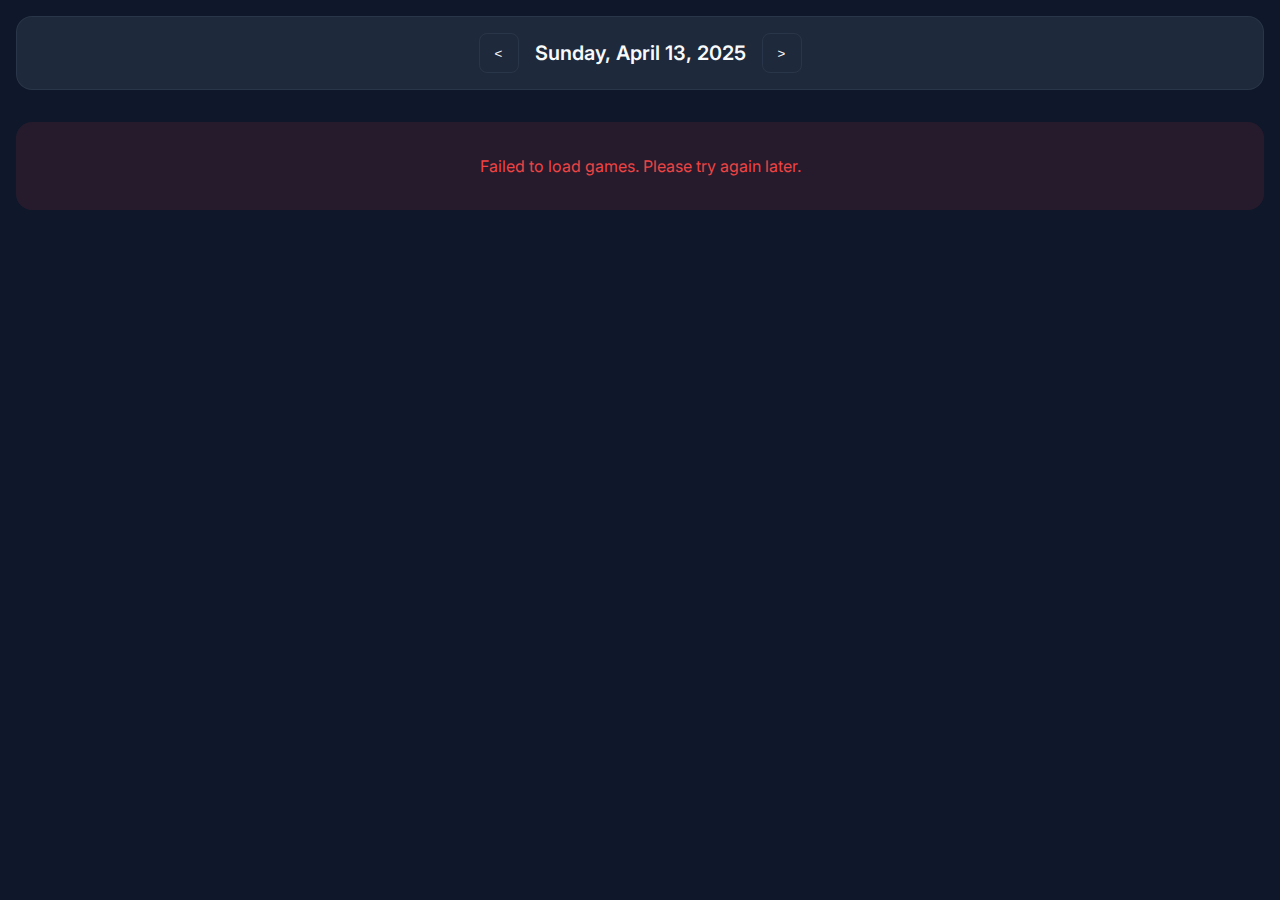
==== index.html @ 60ac324e "Add files via upload" ====
<!DOCTYPE html>
<html lang="en">
<head>
  <meta charset="UTF-8">
  <meta name="viewport" content="width=device-width, initial-scale=1.0">
  <title>NBA Schedule</title>
  <link rel="stylesheet" href="css/styles.css">
  <link rel="preconnect" href="https://fonts.googleapis.com">
  <link rel="preconnect" href="https://fonts.gstatic.com" crossorigin>
  <link href="https://fonts.googleapis.com/css2?family=Inter:wght@400;500;600;700&display=swap" rel="stylesheet">
</head>
<body>
  <div id="app">
    <main>
      <div id="calendar-nav">
        <div class="calendar-header">
          <button class="calendar-nav-btn" id="prevDate">&lt;</button>
          <h2 id="currentDate"></h2>
          <button class="calendar-nav-btn" id="nextDate">&gt;</button>
        </div>
      </div>
      <div id="scoreboard">
        <!-- Game sections will be inserted here -->
      </div>
    </main>
    <div id="loading-overlay" class="loading-overlay">
      <div class="loader"></div>
    </div>
  </div>
  <script src="js/script.js"></script>
</body>
</html>
---- css/styles.css ----
:root {
  --color-bg: #0f172a;
  --color-card-bg: #1e293b;
  --color-section-bg: #1e293b;
  --color-text: #f8fafc;
  --color-text-muted: #94a3b8;
  --color-border: rgba(148, 163, 184, 0.1);
  --color-accent: #3b82f6;
  --color-win: #059669;
  --color-live: #ef4444;
  --spacing-unit: 1rem;
  --color-calendar-selected: #3b82f6;
  --color-calendar-today: rgba(59, 130, 246, 0.2);
  --color-calendar-disabled: rgba(148, 163, 184, 0.1);
  --color-calendar-hover: rgba(59, 130, 246, 0.1);
}

* {
  margin: 0;
  padding: 0;
  box-sizing: border-box;
}

body {
  font-family: 'Inter', sans-serif;
  background-color: var(--color-bg);
  color: var(--color-text);
  line-height: 1.5;
  -webkit-font-smoothing: antialiased;
}

#app {
  min-height: 100vh;
  padding: var(--spacing-unit);
}

/* Calendar Styles */
#calendar-nav {
  background: var(--color-card-bg);
  border-radius: 1rem;
  padding: 1rem;
  margin-bottom: 2rem;
  border: 1px solid var(--color-border);
  display: flex;
  justify-content: center;
}

.calendar-header {
  display: flex;
  align-items: center;
  gap: 1rem;
}

.calendar-header h2 {
  font-size: 1.25rem;
  font-weight: 600;
}

.calendar-nav-btn {
  background: none;
  border: 1px solid var(--color-border);
  color: var(--color-text);
  width: 2.5rem;
  height: 2.5rem;
  border-radius: 0.5rem;
  cursor: pointer;
  display: flex;
  align-items: center;
  justify-content: center;
  transition: all 0.2s ease;
}

.calendar-nav-btn:hover {
  background: var(--color-calendar-hover);
  border-color: var(--color-accent);
}

/* Game Cards */
.game-card {
  background: var(--color-card-bg);
  border-radius: 1rem;
  padding: 1rem;
  border: 1px solid var(--color-border);
  display: flex;
  flex-direction: column;
  gap: 0.75rem;
  transition: transform 0.2s ease, box-shadow 0.2s ease;
}

.game-card:hover {
  transform: translateY(-2px);
  box-shadow: 0 4px 20px rgba(0, 0, 0, 0.2);
}

.team-row {
  display: flex;
  align-items: center;
  justify-content: space-between;
  gap: 0.75rem;
}

.team-info {
  display: flex;
  align-items: center;
  gap: 1rem;
  flex: 1;
}

.team-logo {
  width: 32px;
  height: 32px;
  object-fit: contain;
}

.team-name {
  font-weight: 500;
  font-size: 0.875rem;
}

.team-score {
  font-size: 1.25rem;
  font-weight: 600;
  min-width: 3ch;
  text-align: right;
}

.winner {
  color: var(--color-win);
}

/* Game Status */
.game-status {
  text-align: center;
  font-size: 0.875rem;
  color: var(--color-text-muted);
  padding-top: 0.5rem;
  border-top: 1px solid var(--color-border);
  display: flex;
  align-items: center;
  justify-content: center;
  gap: 0.375rem;
}

/* Live Indicator */
.live-indicator {
  width: 8px;
  height: 8px;
  background-color: var(--color-live);
  border-radius: 50%;
  animation: pulse 2s infinite;
}

@keyframes pulse {
  0% {
    transform: scale(0.95);
    opacity: 0.9;
  }
  50% {
    transform: scale(1.1);
    opacity: 0.7;
  }
  100% {
    transform: scale(0.95);
    opacity: 0.9;
  }
}

/* Loading State */
.loading-overlay {
  position: fixed;
  top: 0;
  left: 0;
  right: 0;
  bottom: 0;
  background: var(--color-bg);
  display: none;
  align-items: center;
  justify-content: center;
  z-index: 1000;
}

.loading-overlay.visible {
  display: flex;
}

.loader {
  width: 48px;
  height: 48px;
  border: 4px solid var(--color-border);
  border-top-color: var(--color-accent);
  border-radius: 50%;
  animation: spin 1s linear infinite;
}

@keyframes spin {
  to {
    transform: rotate(360deg);
  }
}

/* Error State */
.error-message {
  text-align: center;
  padding: 2rem;
  background: rgba(239, 68, 68, 0.1);
  border-radius: 1rem;
  color: #ef4444;
  margin: 1rem 0;
}

/* Games Grid */
.games-grid {
  display: grid;
  grid-template-columns: repeat(auto-fill, minmax(300px, 1fr));
  gap: var(--spacing-unit);
  padding: 0 var(--spacing-unit);
}

/* NBA Team Logo Sprite Sheet */
.team-logo {
  width: 32px;
  height: 32px;
  background-image: url('../assets/nba-sprite-sheet.png');
  background-repeat: no-repeat;
}

/* Team logo sprite positions */
.team-logo.atlanta-hawks { background-position: -0px -0px; }
.team-logo.boston-celtics { background-position: -32px -0px; }
.team-logo.brooklyn-nets { background-position: -64px -0px; }
.team-logo.charlotte-hornets { background-position: -96px -0px; }
.team-logo.chicago-bulls { background-position: -128px -0px; }
.team-logo.cleveland-cavaliers { background-position: -160px -0px; }
.team-logo.dallas-mavericks { background-position: -0px -32px; }
.team-logo.denver-nuggets { background-position: -32px -32px; }
.team-logo.detroit-pistons { background-position: -64px -32px; }
.team-logo.golden-state-warriors { background-position: -96px -32px; }
.team-logo.houston-rockets { background-position: -128px -32px; }
.team-logo.indiana-pacers { background-position: -160px -32px; }
.team-logo.la-clippers { background-position: -0px -64px; }
.team-logo.los-angeles-lakers { background-position: -32px -64px; }
.team-logo.memphis-grizzlies { background-position: -64px -64px; }
.team-logo.miami-heat { background-position: -96px -64px; }
.team-logo.milwaukee-bucks { background-position: -128px -64px; }
.team-logo.minnesota-timberwolves { background-position: -160px -64px; }
.team-logo.new-orleans-pelicans { background-position: -0px -96px; }
.team-logo.new-york-knicks { background-position: -32px -96px; }
.team-logo.oklahoma-city-thunder { background-position: -64px -96px; }
.team-logo.orlando-magic { background-position: -96px -96px; }
.team-logo.philadelphia-76ers { background-position: -128px -96px; }
.team-logo.phoenix-suns { background-position: -160px -96px; }
.team-logo.portland-trail-blazers { background-position: -0px -128px; }
.team-logo.sacramento-kings { background-position: -32px -128px; }
.team-logo.san-antonio-spurs { background-position: -64px -128px; }
.team-logo.toronto-raptors { background-position: -96px -128px; }
.team-logo.utah-jazz { background-position: -128px -128px; }
.team-logo.washington-wizards { background-position: -160px -128px; }

/* Responsive Design */
@media (max-width: 768px) {
  .games-grid {
    grid-template-columns: 1fr;
  }

  .game-card {
    padding: 0.75rem;
  }

  .team-logo {
    width: 24px;
    height: 24px;
  }

  .team-name {
    font-size: 0.875rem;
  }
}
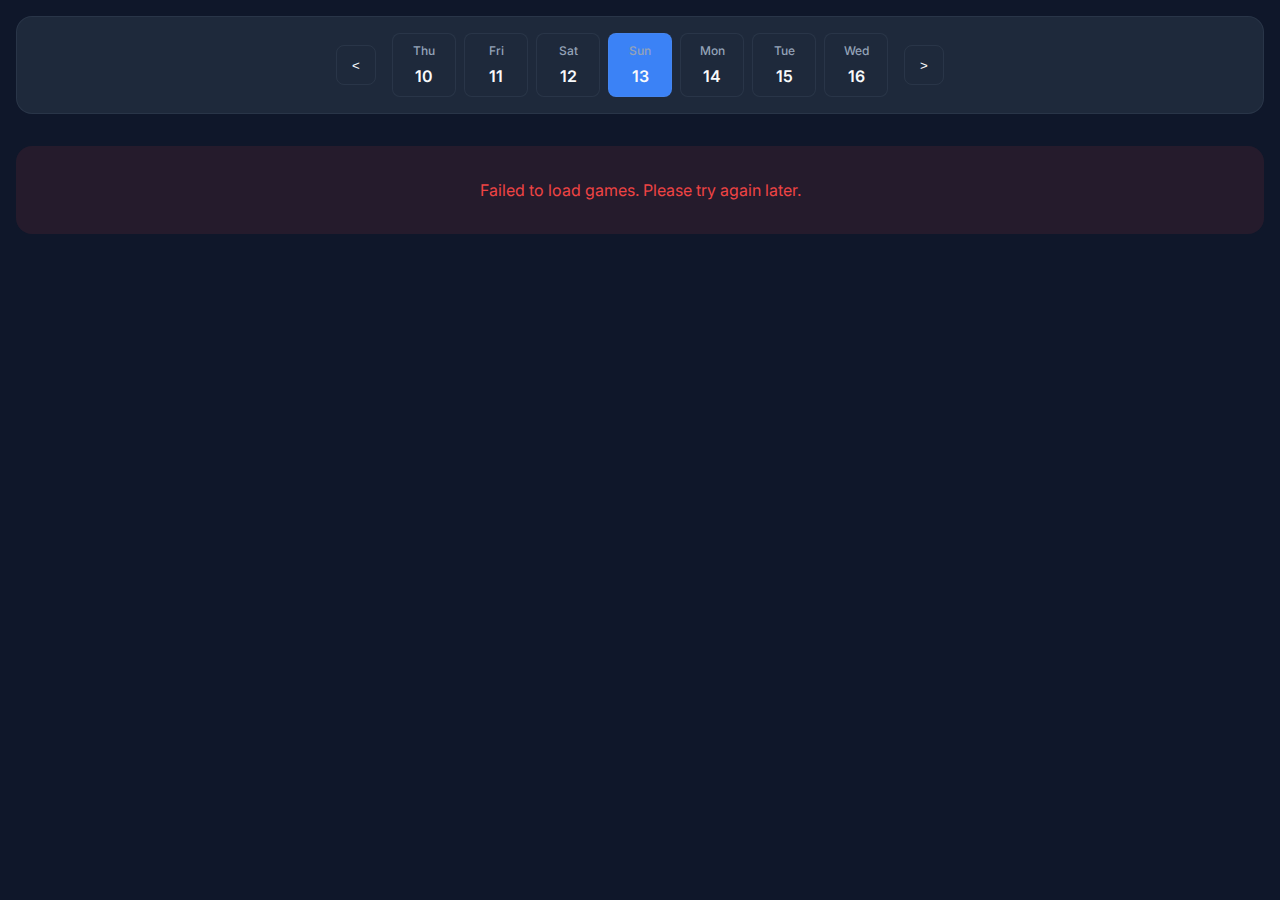
==== commit daa4e598: "changes" ====
--- a/index.html
+++ b/index.html
@@ -1,23 +1,23 @@
 <!DOCTYPE html>
 <html lang="en">
 <head>
-  <meta charset="UTF-8">
-  <meta name="viewport" content="width=device-width, initial-scale=1.0">
+  <meta charset="UTF-8" />
+  <meta name="viewport" content="width=device-width, initial-scale=1.0"/>
   <title>NBA Schedule</title>
-  <link rel="stylesheet" href="css/styles.css">
-  <link rel="preconnect" href="https://fonts.googleapis.com">
-  <link rel="preconnect" href="https://fonts.gstatic.com" crossorigin>
-  <link href="https://fonts.googleapis.com/css2?family=Inter:wght@400;500;600;700&display=swap" rel="stylesheet">
+  <link rel="stylesheet" href="css/styles.css"/>
+  <link rel="preconnect" href="https://fonts.googleapis.com"/>
+  <link rel="preconnect" href="https://fonts.gstatic.com" crossorigin/>
+  <link href="https://fonts.googleapis.com/css2?family=Inter:wght@400;500;600;700&display=swap" rel="stylesheet"/>
 </head>
 <body>
   <div id="app">
     <main>
       <div id="calendar-nav">
-        <div class="calendar-header">
-          <button class="calendar-nav-btn" id="prevDate">&lt;</button>
-          <h2 id="currentDate"></h2>
-          <button class="calendar-nav-btn" id="nextDate">&gt;</button>
+        <button class="calendar-nav-btn" id="prevDate">&lt;</button>
+        <div class="week-container" id="weekContainer">
+          <!-- 7-day range will be dynamically inserted here -->
         </div>
+        <button class="calendar-nav-btn" id="nextDate">&gt;</button>
       </div>
       <div id="scoreboard">
         <!-- Game sections will be inserted here -->
@@ -29,4 +29,4 @@
   </div>
   <script src="js/script.js"></script>
 </body>
-</html>+</html>
--- a/css/styles.css
+++ b/css/styles.css
@@ -42,13 +42,59 @@
   margin-bottom: 2rem;
   border: 1px solid var(--color-border);
   display: flex;
-  justify-content: center;
-}
-
-.calendar-header {
-  display: flex;
-  align-items: center;
+  align-items: center;
+  justify-content: center;
   gap: 1rem;
+}
+
+.week-container {
+  display: flex;
+  gap: 0.5rem;
+  justify-content: center;
+  align-items: center;
+  flex-wrap: nowrap;
+}
+
+.calendar-day {
+  background: var(--color-card-bg);
+  border: 1px solid var(--color-border);
+  border-radius: 0.5rem;
+  padding: 0.5rem 0.75rem;
+  text-align: center;
+  cursor: pointer;
+  transition: all 0.2s ease;
+  display: flex;
+  flex-direction: column;
+  align-items: center;
+  width: 4rem;
+}
+
+.calendar-day:hover {
+  background: var(--color-calendar-hover);
+  border-color: var(--color-accent);
+}
+
+.calendar-day.selected {
+  background: var(--color-calendar-selected);
+  color: #fff;
+  font-weight: 700;
+}
+
+.calendar-day.today:not(.selected) {
+  background: var(--color-calendar-today);
+}
+
+.calendar-day .day-name {
+  font-size: 0.75rem;
+  font-weight: 500;
+  color: var(--color-text-muted);
+  margin-bottom: 0.25rem;
+}
+
+.calendar-day .day-number {
+  font-size: 1rem;
+  font-weight: 600;
+  color: var(--color-text);
 }
 
 .calendar-header h2 {
@@ -224,7 +270,6 @@
   background-repeat: no-repeat;
 }
 
-/* Team logo sprite positions */
 .team-logo.atlanta-hawks { background-position: -0px -0px; }
 .team-logo.boston-celtics { background-position: -32px -0px; }
 .team-logo.brooklyn-nets { background-position: -64px -0px; }
@@ -274,4 +319,4 @@
   .team-name {
     font-size: 0.875rem;
   }
-}+}
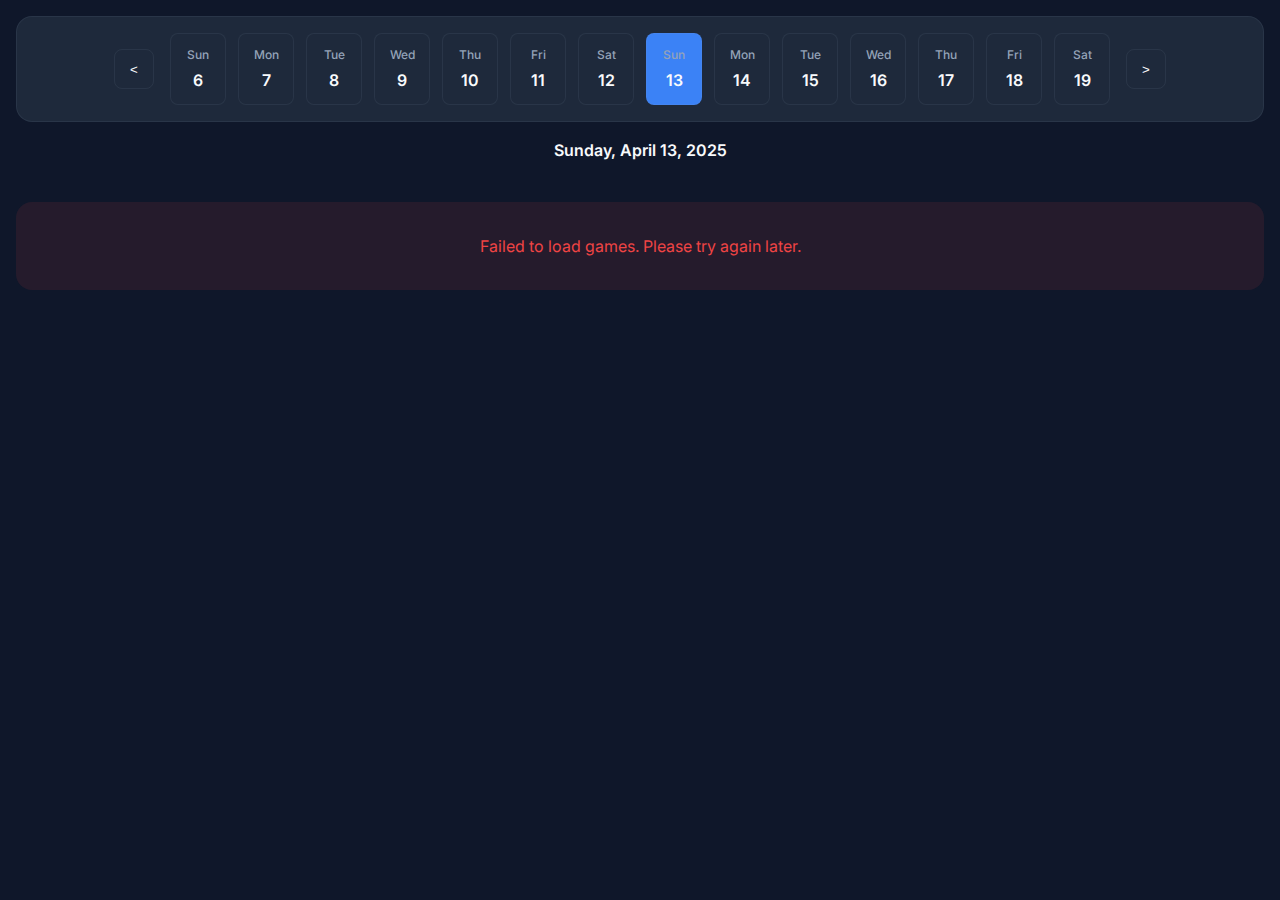
==== commit 98598492: "simple bug fixes" ====
--- a/index.html
+++ b/index.html
@@ -13,12 +13,17 @@
   <div id="app">
     <main>
       <div id="calendar-nav">
-        <button class="calendar-nav-btn" id="prevDate">&lt;</button>
-        <div class="week-container" id="weekContainer">
-          <!-- 7-day range will be dynamically inserted here -->
+        <button class="calendar-nav-btn" id="prevDate" type="button">&lt;</button>
+        <div class="dates-container" id="weekContainer">
+          <!-- Dates will be dynamically inserted here -->
         </div>
-        <button class="calendar-nav-btn" id="nextDate">&gt;</button>
+        <button class="calendar-nav-btn" id="nextDate" type="button">&gt;</button>
       </div>
+
+      <div id="date-display" class="date-display">
+        <!-- Full date will be displayed here, e.g. "Sunday, December 8, 2024 (Today)" -->
+      </div>
+
       <div id="scoreboard">
         <!-- Game sections will be inserted here -->
       </div>
--- a/css/styles.css
+++ b/css/styles.css
@@ -31,7 +31,17 @@
 
 #app {
   min-height: 100vh;
+  display: flex;
+  flex-direction: column;
+}
+
+main {
+  flex: 1;
+  display: flex;
+  flex-direction: column;
+  gap: var(--spacing-unit);
   padding: var(--spacing-unit);
+  overflow: auto;
 }
 
 /* Calendar Styles */
@@ -39,34 +49,47 @@
   background: var(--color-card-bg);
   border-radius: 1rem;
   padding: 1rem;
-  margin-bottom: 2rem;
   border: 1px solid var(--color-border);
   display: flex;
   align-items: center;
   justify-content: center;
   gap: 1rem;
-}
-
-.week-container {
-  display: flex;
-  gap: 0.5rem;
+  box-sizing: border-box;
+}
+
+.dates-container {
+  display: flex;
+  gap: 0.75rem;
   justify-content: center;
   align-items: center;
   flex-wrap: nowrap;
+  overflow-x: auto; /* If too many dates, allow horizontal scroll */
+  scrollbar-width: thin;
+}
+
+.dates-container::-webkit-scrollbar {
+  height: 6px;
+}
+.dates-container::-webkit-scrollbar-track {
+  background: var(--color-bg);
+}
+.dates-container::-webkit-scrollbar-thumb {
+  background: var(--color-border);
+  border-radius: 3px;
 }
 
 .calendar-day {
   background: var(--color-card-bg);
   border: 1px solid var(--color-border);
   border-radius: 0.5rem;
-  padding: 0.5rem 0.75rem;
+  padding: 0.75rem 0.75rem;
   text-align: center;
   cursor: pointer;
   transition: all 0.2s ease;
   display: flex;
   flex-direction: column;
   align-items: center;
-  width: 4rem;
+  min-width: 3.5rem;
 }
 
 .calendar-day:hover {
@@ -95,11 +118,6 @@
   font-size: 1rem;
   font-weight: 600;
   color: var(--color-text);
-}
-
-.calendar-header h2 {
-  font-size: 1.25rem;
-  font-weight: 600;
 }
 
 .calendar-nav-btn {
@@ -110,6 +128,7 @@
   height: 2.5rem;
   border-radius: 0.5rem;
   cursor: pointer;
+  flex-shrink: 0;
   display: flex;
   align-items: center;
   justify-content: center;
@@ -121,15 +140,40 @@
   border-color: var(--color-accent);
 }
 
-/* Game Cards */
+/* Date Display for Selected Date */
+.date-display {
+  font-size: 1rem;
+  font-weight: 600;
+  color: var(--color-text);
+  text-align: center;
+  margin-bottom: 0.5rem;
+}
+
+/* Scoreboard and Game Cards */
+#scoreboard {
+  flex: 1;
+  display: flex;
+  flex-direction: column;
+  gap: var(--spacing-unit);
+  overflow: auto;
+}
+
+/* Games Grid */
+.games-grid {
+  display: grid;
+  gap: var(--spacing-unit);
+  padding: 0 var(--spacing-unit);
+  grid-template-columns: repeat(auto-fill, minmax(280px, 1fr));
+}
+
 .game-card {
   background: var(--color-card-bg);
   border-radius: 1rem;
-  padding: 1rem;
+  padding: 1.5rem;
   border: 1px solid var(--color-border);
   display: flex;
   flex-direction: column;
-  gap: 0.75rem;
+  gap: 1rem;
   transition: transform 0.2s ease, box-shadow 0.2s ease;
 }
 
@@ -142,7 +186,7 @@
   display: flex;
   align-items: center;
   justify-content: space-between;
-  gap: 0.75rem;
+  gap: 1rem;
 }
 
 .team-info {
@@ -153,19 +197,19 @@
 }
 
 .team-logo {
-  width: 32px;
-  height: 32px;
+  width: 36px;
+  height: 36px;
   object-fit: contain;
 }
 
 .team-name {
   font-weight: 500;
-  font-size: 0.875rem;
+  font-size: 1rem;
 }
 
 .team-score {
-  font-size: 1.25rem;
-  font-weight: 600;
+  font-size: 1.5rem;
+  font-weight: 700;
   min-width: 3ch;
   text-align: right;
 }
@@ -177,7 +221,7 @@
 /* Game Status */
 .game-status {
   text-align: center;
-  font-size: 0.875rem;
+  font-size: 0.9rem;
   color: var(--color-text-muted);
   padding-top: 0.5rem;
   border-top: 1px solid var(--color-border);
@@ -254,18 +298,10 @@
   margin: 1rem 0;
 }
 
-/* Games Grid */
-.games-grid {
-  display: grid;
-  grid-template-columns: repeat(auto-fill, minmax(300px, 1fr));
-  gap: var(--spacing-unit);
-  padding: 0 var(--spacing-unit);
-}
-
 /* NBA Team Logo Sprite Sheet */
 .team-logo {
-  width: 32px;
-  height: 32px;
+  width: 36px;
+  height: 36px;
   background-image: url('../assets/nba-sprite-sheet.png');
   background-repeat: no-repeat;
 }
@@ -301,22 +337,26 @@
 .team-logo.utah-jazz { background-position: -128px -128px; }
 .team-logo.washington-wizards { background-position: -160px -128px; }
 
-/* Responsive Design */
+/* Responsive Adjustments */
 @media (max-width: 768px) {
   .games-grid {
     grid-template-columns: 1fr;
   }
 
   .game-card {
-    padding: 0.75rem;
+    padding: 1rem;
   }
 
   .team-logo {
-    width: 24px;
-    height: 24px;
+    width: 28px;
+    height: 28px;
   }
 
   .team-name {
-    font-size: 0.875rem;
-  }
-}
+    font-size: 0.9rem;
+  }
+
+  .team-score {
+    font-size: 1.25rem;
+  }
+}
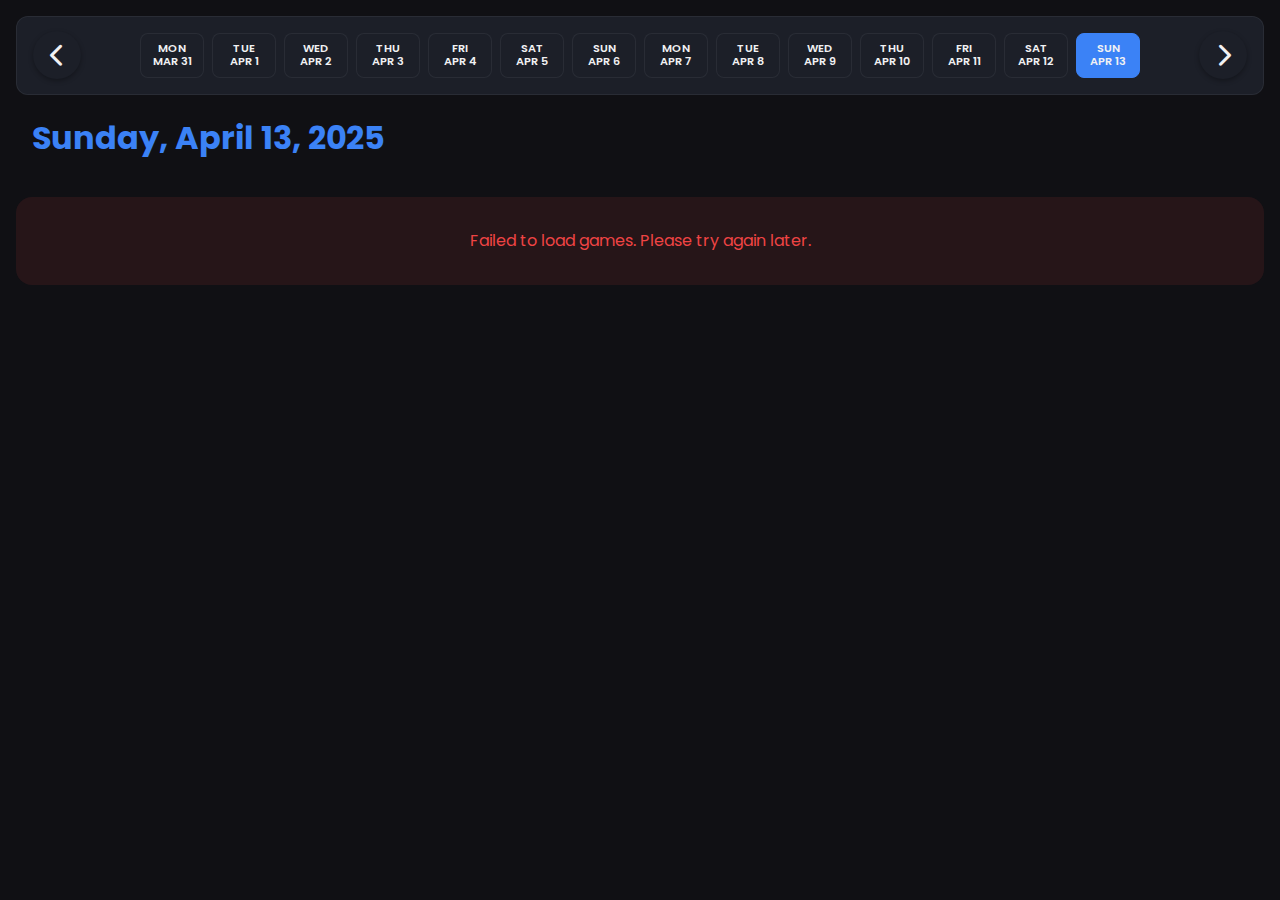
==== commit 077c0c8b: "bug fixes" ====
--- a/index.html
+++ b/index.html
@@ -4,25 +4,32 @@
   <meta charset="UTF-8" />
   <meta name="viewport" content="width=device-width, initial-scale=1.0"/>
   <title>NBA Schedule</title>
+  <link rel="preconnect" href="https://fonts.googleapis.com" />
+  <link rel="preconnect" href="https://fonts.gstatic.com" crossorigin />
+  <!-- Use Poppins font for a sleek look -->
+  <link href="https://fonts.googleapis.com/css2?family=Poppins:wght@400;500;600;700&display=swap" rel="stylesheet" />
+  
+  <!-- Font Awesome CDN for arrow icons -->
+  <link rel="stylesheet" href="https://cdnjs.cloudflare.com/ajax/libs/font-awesome/6.0.0/css/all.min.css" referrerpolicy="no-referrer" />
+
   <link rel="stylesheet" href="css/styles.css"/>
-  <link rel="preconnect" href="https://fonts.googleapis.com"/>
-  <link rel="preconnect" href="https://fonts.gstatic.com" crossorigin/>
-  <link href="https://fonts.googleapis.com/css2?family=Inter:wght@400;500;600;700&display=swap" rel="stylesheet"/>
 </head>
 <body>
   <div id="app">
     <main>
       <div id="calendar-nav">
-        <button class="calendar-nav-btn" id="prevDate" type="button">&lt;</button>
+        <button class="calendar-nav-btn" id="prevDate" type="button">
+          <i class="fas fa-chevron-left"></i>
+        </button>
         <div class="dates-container" id="weekContainer">
           <!-- Dates will be dynamically inserted here -->
         </div>
-        <button class="calendar-nav-btn" id="nextDate" type="button">&gt;</button>
+        <button class="calendar-nav-btn" id="nextDate" type="button">
+          <i class="fas fa-chevron-right"></i>
+        </button>
       </div>
 
-      <div id="date-display" class="date-display">
-        <!-- Full date will be displayed here, e.g. "Sunday, December 8, 2024 (Today)" -->
-      </div>
+      <div id="date-display" class="date-display"></div>
 
       <div id="scoreboard">
         <!-- Game sections will be inserted here -->
--- a/css/styles.css
+++ b/css/styles.css
@@ -1,18 +1,17 @@
 :root {
-  --color-bg: #0f172a;
-  --color-card-bg: #1e293b;
-  --color-section-bg: #1e293b;
-  --color-text: #f8fafc;
-  --color-text-muted: #94a3b8;
-  --color-border: rgba(148, 163, 184, 0.1);
+  --color-bg: #101014;
+  --color-card-bg: #1c1f28;
+  --color-text: #f1f1f3;
+  --color-text-muted: #a0a4ad;
+  --color-border: rgba(160, 164, 173, 0.1);
   --color-accent: #3b82f6;
-  --color-win: #059669;
+  --color-win: #06d6a0;
   --color-live: #ef4444;
   --spacing-unit: 1rem;
   --color-calendar-selected: #3b82f6;
   --color-calendar-today: rgba(59, 130, 246, 0.2);
-  --color-calendar-disabled: rgba(148, 163, 184, 0.1);
   --color-calendar-hover: rgba(59, 130, 246, 0.1);
+  --font-family: 'Poppins', sans-serif;
 }
 
 * {
@@ -22,7 +21,7 @@
 }
 
 body {
-  font-family: 'Inter', sans-serif;
+  font-family: var(--font-family);
   background-color: var(--color-bg);
   color: var(--color-text);
   line-height: 1.5;
@@ -47,24 +46,51 @@
 /* Calendar Styles */
 #calendar-nav {
   background: var(--color-card-bg);
-  border-radius: 1rem;
-  padding: 1rem;
+  border-radius: 0.75rem;
+  padding: 0.75rem 1rem;
   border: 1px solid var(--color-border);
   display: flex;
   align-items: center;
-  justify-content: center;
+  justify-content: space-between;
   gap: 1rem;
   box-sizing: border-box;
 }
 
+.calendar-nav-btn {
+  background: var(--color-card-bg);
+  border: none;
+  color: var(--color-text);
+  width: 3rem;
+  height: 3rem;
+  border-radius: 50%;
+  cursor: pointer;
+  flex-shrink: 0;
+  font-weight: 600;
+  display: flex;
+  align-items: center;
+  justify-content: center;
+  transition: all 0.3s ease;
+  font-size: 1.5rem;
+  box-shadow: 0 2px 5px rgba(0,0,0,0.3);
+  overflow: hidden;
+}
+
+.calendar-nav-btn:hover {
+  background: linear-gradient(135deg, var(--color-accent), #2563eb);
+  color: #fff;
+  box-shadow: 0 4px 10px rgba(0,0,0,0.4);
+}
+
 .dates-container {
   display: flex;
-  gap: 0.75rem;
+  gap: 0.5rem;
   justify-content: center;
   align-items: center;
   flex-wrap: nowrap;
-  overflow-x: auto; /* If too many dates, allow horizontal scroll */
+  flex: 1;
+  overflow-x: auto;
   scrollbar-width: thin;
+  padding: 0.25rem 0;
 }
 
 .dates-container::-webkit-scrollbar {
@@ -82,14 +108,15 @@
   background: var(--color-card-bg);
   border: 1px solid var(--color-border);
   border-radius: 0.5rem;
-  padding: 0.75rem 0.75rem;
-  text-align: center;
+  padding: 0.5rem;
   cursor: pointer;
   transition: all 0.2s ease;
   display: flex;
   flex-direction: column;
   align-items: center;
-  min-width: 3.5rem;
+  width: 4rem;
+  min-width: 4rem;
+  flex-shrink: 0;
 }
 
 .calendar-day:hover {
@@ -101,52 +128,33 @@
   background: var(--color-calendar-selected);
   color: #fff;
   font-weight: 700;
+  border-color: var(--color-accent);
 }
 
 .calendar-day.today:not(.selected) {
   background: var(--color-calendar-today);
-}
-
-.calendar-day .day-name {
-  font-size: 0.75rem;
-  font-weight: 500;
-  color: var(--color-text-muted);
-  margin-bottom: 0.25rem;
-}
-
-.calendar-day .day-number {
-  font-size: 1rem;
+  border-color: var(--color-accent);
+}
+
+.day-text {
+  font-size: 0.7rem;
   font-weight: 600;
   color: var(--color-text);
-}
-
-.calendar-nav-btn {
-  background: none;
-  border: 1px solid var(--color-border);
-  color: var(--color-text);
-  width: 2.5rem;
-  height: 2.5rem;
-  border-radius: 0.5rem;
-  cursor: pointer;
-  flex-shrink: 0;
-  display: flex;
-  align-items: center;
-  justify-content: center;
-  transition: all 0.2s ease;
-}
-
-.calendar-nav-btn:hover {
-  background: var(--color-calendar-hover);
-  border-color: var(--color-accent);
-}
-
-/* Date Display for Selected Date */
+  text-transform: uppercase;
+  text-align: center;
+  line-height: 1.2;
+}
+
+/* Date Display */
 .date-display {
-  font-size: 1rem;
-  font-weight: 600;
-  color: var(--color-text);
-  text-align: center;
+  font-size: 2rem;
+  font-weight: 700;
+  color: var(--color-accent);
+  text-align: left;
+  margin-left: var(--spacing-unit);
   margin-bottom: 0.5rem;
+  margin-top: 0.5rem;
+  line-height: 1.2;
 }
 
 /* Scoreboard and Game Cards */
@@ -158,12 +166,11 @@
   overflow: auto;
 }
 
-/* Games Grid */
 .games-grid {
   display: grid;
   gap: var(--spacing-unit);
   padding: 0 var(--spacing-unit);
-  grid-template-columns: repeat(auto-fill, minmax(280px, 1fr));
+  grid-template-columns: repeat(auto-fill, minmax(300px, 1fr));
 }
 
 .game-card {
@@ -203,7 +210,7 @@
 }
 
 .team-name {
-  font-weight: 500;
+  font-weight: 600;
   font-size: 1rem;
 }
 
@@ -218,7 +225,6 @@
   color: var(--color-win);
 }
 
-/* Game Status */
 .game-status {
   text-align: center;
   font-size: 0.9rem;
@@ -231,7 +237,6 @@
   gap: 0.375rem;
 }
 
-/* Live Indicator */
 .live-indicator {
   width: 8px;
   height: 8px;
@@ -255,7 +260,6 @@
   }
 }
 
-/* Loading State */
 .loading-overlay {
   position: fixed;
   top: 0;
@@ -288,7 +292,6 @@
   }
 }
 
-/* Error State */
 .error-message {
   text-align: center;
   padding: 2rem;
@@ -298,7 +301,6 @@
   margin: 1rem 0;
 }
 
-/* NBA Team Logo Sprite Sheet */
 .team-logo {
   width: 36px;
   height: 36px;
@@ -306,38 +308,6 @@
   background-repeat: no-repeat;
 }
 
-.team-logo.atlanta-hawks { background-position: -0px -0px; }
-.team-logo.boston-celtics { background-position: -32px -0px; }
-.team-logo.brooklyn-nets { background-position: -64px -0px; }
-.team-logo.charlotte-hornets { background-position: -96px -0px; }
-.team-logo.chicago-bulls { background-position: -128px -0px; }
-.team-logo.cleveland-cavaliers { background-position: -160px -0px; }
-.team-logo.dallas-mavericks { background-position: -0px -32px; }
-.team-logo.denver-nuggets { background-position: -32px -32px; }
-.team-logo.detroit-pistons { background-position: -64px -32px; }
-.team-logo.golden-state-warriors { background-position: -96px -32px; }
-.team-logo.houston-rockets { background-position: -128px -32px; }
-.team-logo.indiana-pacers { background-position: -160px -32px; }
-.team-logo.la-clippers { background-position: -0px -64px; }
-.team-logo.los-angeles-lakers { background-position: -32px -64px; }
-.team-logo.memphis-grizzlies { background-position: -64px -64px; }
-.team-logo.miami-heat { background-position: -96px -64px; }
-.team-logo.milwaukee-bucks { background-position: -128px -64px; }
-.team-logo.minnesota-timberwolves { background-position: -160px -64px; }
-.team-logo.new-orleans-pelicans { background-position: -0px -96px; }
-.team-logo.new-york-knicks { background-position: -32px -96px; }
-.team-logo.oklahoma-city-thunder { background-position: -64px -96px; }
-.team-logo.orlando-magic { background-position: -96px -96px; }
-.team-logo.philadelphia-76ers { background-position: -128px -96px; }
-.team-logo.phoenix-suns { background-position: -160px -96px; }
-.team-logo.portland-trail-blazers { background-position: -0px -128px; }
-.team-logo.sacramento-kings { background-position: -32px -128px; }
-.team-logo.san-antonio-spurs { background-position: -64px -128px; }
-.team-logo.toronto-raptors { background-position: -96px -128px; }
-.team-logo.utah-jazz { background-position: -128px -128px; }
-.team-logo.washington-wizards { background-position: -160px -128px; }
-
-/* Responsive Adjustments */
 @media (max-width: 768px) {
   .games-grid {
     grid-template-columns: 1fr;
@@ -359,4 +329,17 @@
   .team-score {
     font-size: 1.25rem;
   }
-}
+
+  .date-display {
+    font-size: 1.5rem;
+  }
+
+  .calendar-day {
+    width: 3.5rem;
+    min-width: 3.5rem;
+  }
+
+  .day-text {
+    font-size: 0.65rem;
+  }
+}
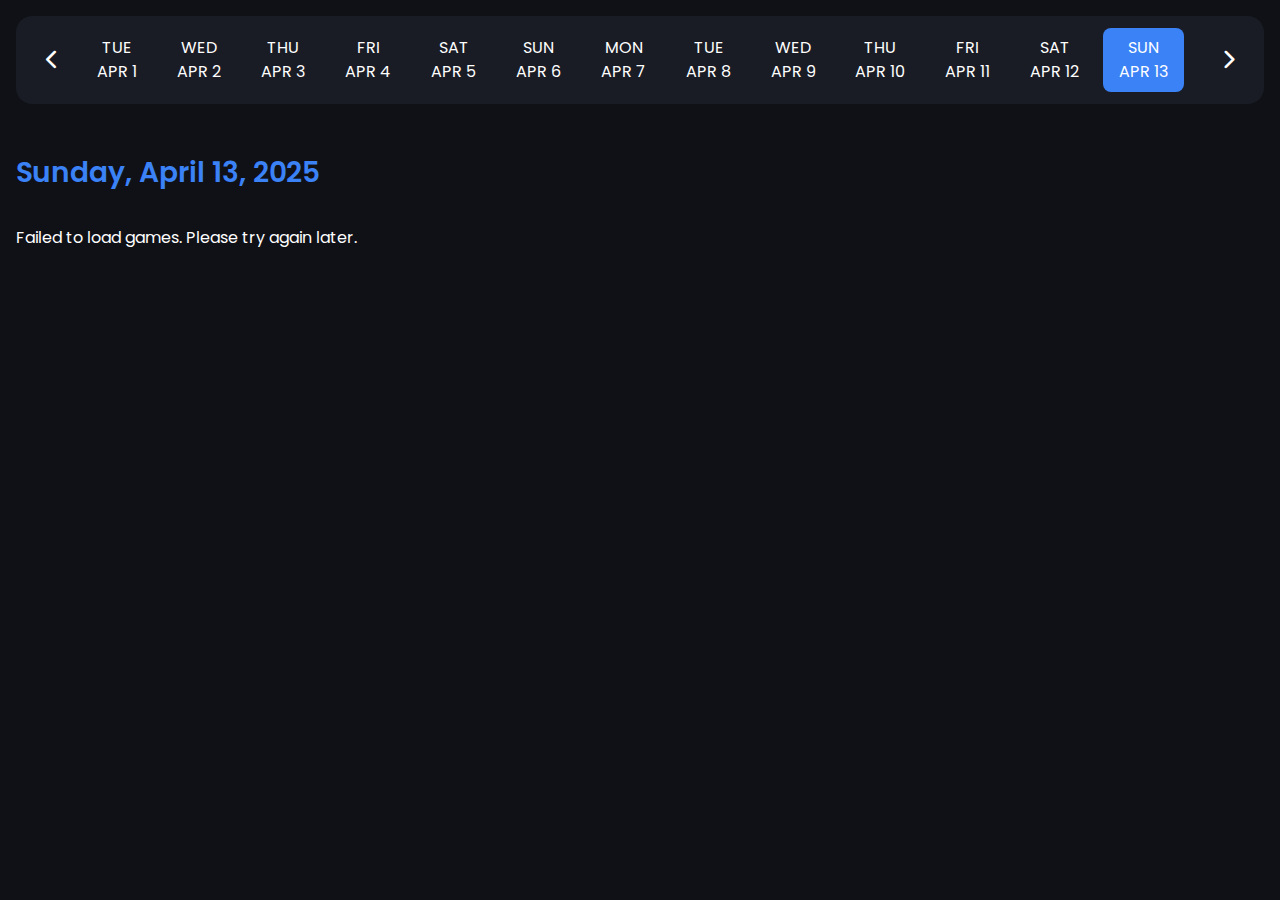
==== commit 28e7dadd: "Update index.html" ====
--- a/index.html
+++ b/index.html
@@ -6,10 +6,8 @@
   <title>NBA Schedule</title>
   <link rel="preconnect" href="https://fonts.googleapis.com" />
   <link rel="preconnect" href="https://fonts.gstatic.com" crossorigin />
-  <!-- Use Poppins font for a sleek look -->
   <link href="https://fonts.googleapis.com/css2?family=Poppins:wght@400;500;600;700&display=swap" rel="stylesheet" />
   
-  <!-- Font Awesome CDN for arrow icons -->
   <link rel="stylesheet" href="https://cdnjs.cloudflare.com/ajax/libs/font-awesome/6.0.0/css/all.min.css" referrerpolicy="no-referrer" />
 
   <link rel="stylesheet" href="css/styles.css"/>
--- a/css/styles.css
+++ b/css/styles.css
@@ -1,16 +1,13 @@
 :root {
-  --color-bg: #101014;
-  --color-card-bg: #1c1f28;
-  --color-text: #f1f1f3;
-  --color-text-muted: #a0a4ad;
-  --color-border: rgba(160, 164, 173, 0.1);
+  --color-bg: #0f1116;
+  --color-card-bg: #1a1c25;
+  --color-row-bg: #1f2330;
+  --color-text: #ffffff;
+  --color-text-muted: #9ca3af;
+  --color-border: rgba(255, 255, 255, 0.1);
   --color-accent: #3b82f6;
-  --color-win: #06d6a0;
+  --color-win: #10b981;
   --color-live: #ef4444;
-  --spacing-unit: 1rem;
-  --color-calendar-selected: #3b82f6;
-  --color-calendar-today: rgba(59, 130, 246, 0.2);
-  --color-calendar-hover: rgba(59, 130, 246, 0.1);
   --font-family: 'Poppins', sans-serif;
 }
 
@@ -32,191 +29,177 @@
   min-height: 100vh;
   display: flex;
   flex-direction: column;
+  padding: 1rem;
 }
 
 main {
   flex: 1;
   display: flex;
   flex-direction: column;
-  gap: var(--spacing-unit);
-  padding: var(--spacing-unit);
-  overflow: auto;
-}
-
-/* Calendar Styles */
+  gap: 1rem;
+  max-width: 1800px;
+  margin: 0 auto;
+  width: 100%;
+}
+
+/* Calendar Navigation */
 #calendar-nav {
   background: var(--color-card-bg);
-  border-radius: 0.75rem;
+  border-radius: 1rem;
   padding: 0.75rem 1rem;
-  border: 1px solid var(--color-border);
   display: flex;
   align-items: center;
   justify-content: space-between;
-  gap: 1rem;
-  box-sizing: border-box;
+  gap: 1.5rem;
+  margin-bottom: 1rem;
 }
 
 .calendar-nav-btn {
-  background: var(--color-card-bg);
+  background: transparent;
   border: none;
   color: var(--color-text);
-  width: 3rem;
-  height: 3rem;
-  border-radius: 50%;
+  width: 2.5rem;
+  height: 2.5rem;
+  border-radius: 0.5rem;
   cursor: pointer;
   flex-shrink: 0;
-  font-weight: 600;
   display: flex;
   align-items: center;
   justify-content: center;
-  transition: all 0.3s ease;
-  font-size: 1.5rem;
-  box-shadow: 0 2px 5px rgba(0,0,0,0.3);
-  overflow: hidden;
+  transition: all 0.2s ease;
+  font-size: 1.25rem;
 }
 
 .calendar-nav-btn:hover {
-  background: linear-gradient(135deg, var(--color-accent), #2563eb);
-  color: #fff;
-  box-shadow: 0 4px 10px rgba(0,0,0,0.4);
+  background: var(--color-row-bg);
 }
 
 .dates-container {
   display: flex;
   gap: 0.5rem;
-  justify-content: center;
-  align-items: center;
-  flex-wrap: nowrap;
   flex: 1;
+  align-items: center;
   overflow-x: auto;
-  scrollbar-width: thin;
-  padding: 0.25rem 0;
+  scrollbar-width: none;
+  -ms-overflow-style: none;
+  scroll-behavior: smooth;
+  position: relative;
 }
 
 .dates-container::-webkit-scrollbar {
-  height: 6px;
-}
-.dates-container::-webkit-scrollbar-track {
-  background: var(--color-bg);
-}
-.dates-container::-webkit-scrollbar-thumb {
-  background: var(--color-border);
-  border-radius: 3px;
+  display: none;
 }
 
 .calendar-day {
-  background: var(--color-card-bg);
-  border: 1px solid var(--color-border);
+  padding: 0.5rem 1rem;
   border-radius: 0.5rem;
-  padding: 0.5rem;
   cursor: pointer;
-  transition: all 0.2s ease;
-  display: flex;
-  flex-direction: column;
-  align-items: center;
-  width: 4rem;
-  min-width: 4rem;
+  white-space: nowrap;
+  transition: background-color 0.2s;
+  min-width: 4.5rem;
+  text-align: center;
   flex-shrink: 0;
 }
 
-.calendar-day:hover {
-  background: var(--color-calendar-hover);
-  border-color: var(--color-accent);
-}
-
 .calendar-day.selected {
-  background: var(--color-calendar-selected);
-  color: #fff;
-  font-weight: 700;
-  border-color: var(--color-accent);
-}
-
-.calendar-day.today:not(.selected) {
-  background: var(--color-calendar-today);
-  border-color: var(--color-accent);
-}
-
-.day-text {
-  font-size: 0.7rem;
-  font-weight: 600;
-  color: var(--color-text);
-  text-transform: uppercase;
-  text-align: center;
-  line-height: 1.2;
+  background: var(--color-accent);
+  color: white;
 }
 
 /* Date Display */
 .date-display {
-  font-size: 2rem;
-  font-weight: 700;
+  font-size: 1.75rem;
+  font-weight: 600;
   color: var(--color-accent);
-  text-align: left;
-  margin-left: var(--spacing-unit);
-  margin-bottom: 0.5rem;
-  margin-top: 0.5rem;
-  line-height: 1.2;
-}
-
-/* Scoreboard and Game Cards */
-#scoreboard {
-  flex: 1;
-  display: flex;
-  flex-direction: column;
-  gap: var(--spacing-unit);
-  overflow: auto;
-}
-
+  margin: 1rem 0;
+}
+
+/* Games Grid */
 .games-grid {
   display: grid;
-  gap: var(--spacing-unit);
-  padding: 0 var(--spacing-unit);
-  grid-template-columns: repeat(auto-fill, minmax(300px, 1fr));
+  gap: 1rem;
+  grid-template-columns: repeat(auto-fill, minmax(350px, 1fr));
 }
 
 .game-card {
   background: var(--color-card-bg);
-  border-radius: 1rem;
-  padding: 1.5rem;
-  border: 1px solid var(--color-border);
-  display: flex;
-  flex-direction: column;
-  gap: 1rem;
-  transition: transform 0.2s ease, box-shadow 0.2s ease;
-}
-
-.game-card:hover {
-  transform: translateY(-2px);
-  box-shadow: 0 4px 20px rgba(0, 0, 0, 0.2);
+  border-radius: 0.75rem;
+  overflow: hidden;
 }
 
 .team-row {
   display: flex;
   align-items: center;
-  justify-content: space-between;
-  gap: 1rem;
+  padding: 0.75rem 1rem;
+  gap: 0.75rem;
+  background: var(--color-card-bg);
+}
+
+.team-row:nth-child(odd) {
+  background: var(--color-row-bg);
 }
 
 .team-info {
   display: flex;
   align-items: center;
-  gap: 1rem;
+  gap: 0.75rem;
   flex: 1;
 }
 
+/* Team Logo Styles */
 .team-logo {
-  width: 36px;
-  height: 36px;
-  object-fit: contain;
-}
+  width: 28px;
+  height: 28px;
+  background-image: url('../assets/nba-sprite-sheet.png');
+  background-repeat: no-repeat;
+  background-size: 168px 140px;
+}
+
+/* Team Logo Positions */
+.team-logo.atlanta-hawks { background-position: 0 0; }
+.team-logo.boston-celtics { background-position: -28px 0; }
+.team-logo.brooklyn-nets { background-position: -56px 0; }
+.team-logo.charlotte-hornets { background-position: -84px 0; }
+.team-logo.chicago-bulls { background-position: -112px 0; }
+.team-logo.cleveland-cavaliers { background-position: -140px 0; }
+
+.team-logo.dallas-mavericks { background-position: 0 -28px; }
+.team-logo.denver-nuggets { background-position: -28px -28px; }
+.team-logo.detroit-pistons { background-position: -56px -28px; }
+.team-logo.golden-state-warriors { background-position: -84px -28px; }
+.team-logo.houston-rockets { background-position: -112px -28px; }
+.team-logo.indiana-pacers { background-position: -140px -28px; }
+
+.team-logo.la-clippers { background-position: 0 -56px; }
+.team-logo.los-angeles-lakers { background-position: -28px -56px; }
+.team-logo.memphis-grizzlies { background-position: -56px -56px; }
+.team-logo.miami-heat { background-position: -84px -56px; }
+.team-logo.milwaukee-bucks { background-position: -112px -56px; }
+.team-logo.minnesota-timberwolves { background-position: -140px -56px; }
+
+.team-logo.new-orleans-pelicans { background-position: 0 -84px; }
+.team-logo.new-york-knicks { background-position: -28px -84px; }
+.team-logo.oklahoma-city-thunder { background-position: -56px -84px; }
+.team-logo.orlando-magic { background-position: -84px -84px; }
+.team-logo.philadelphia-76ers { background-position: -112px -84px; }
+.team-logo.phoenix-suns { background-position: -140px -84px; }
+
+.team-logo.portland-trail-blazers { background-position: 0 -112px; }
+.team-logo.sacramento-kings { background-position: -28px -112px; }
+.team-logo.san-antonio-spurs { background-position: -56px -112px; }
+.team-logo.toronto-raptors { background-position: -84px -112px; }
+.team-logo.utah-jazz { background-position: -112px -112px; }
+.team-logo.washington-wizards { background-position: -140px -112px; }
 
 .team-name {
+  font-size: 0.9375rem;
+  font-weight: 500;
+  color: var(--color-text);
+}
+
+.team-score {
+  font-size: 1.25rem;
   font-weight: 600;
-  font-size: 1rem;
-}
-
-.team-score {
-  font-size: 1.5rem;
-  font-weight: 700;
   min-width: 3ch;
   text-align: right;
 }
@@ -227,37 +210,22 @@
 
 .game-status {
   text-align: center;
-  font-size: 0.9rem;
+  font-size: 0.875rem;
   color: var(--color-text-muted);
-  padding-top: 0.5rem;
+  padding: 0.5rem;
   border-top: 1px solid var(--color-border);
   display: flex;
   align-items: center;
   justify-content: center;
-  gap: 0.375rem;
+  gap: 0.5rem;
 }
 
 .live-indicator {
-  width: 8px;
-  height: 8px;
+  width: 6px;
+  height: 6px;
   background-color: var(--color-live);
   border-radius: 50%;
   animation: pulse 2s infinite;
-}
-
-@keyframes pulse {
-  0% {
-    transform: scale(0.95);
-    opacity: 0.9;
-  }
-  50% {
-    transform: scale(1.1);
-    opacity: 0.7;
-  }
-  100% {
-    transform: scale(0.95);
-    opacity: 0.9;
-  }
 }
 
 .loading-overlay {
@@ -278,68 +246,75 @@
 }
 
 .loader {
-  width: 48px;
-  height: 48px;
-  border: 4px solid var(--color-border);
+  width: 40px;
+  height: 40px;
+  border: 3px solid var(--color-border);
   border-top-color: var(--color-accent);
   border-radius: 50%;
   animation: spin 1s linear infinite;
 }
 
+@keyframes pulse {
+  0% {
+    transform: scale(0.95);
+    opacity: 0.8;
+  }
+  50% {
+    transform: scale(1);
+    opacity: 1;
+  }
+  100% {
+    transform: scale(0.95);
+    opacity: 0.8;
+  }
+}
+
 @keyframes spin {
   to {
     transform: rotate(360deg);
   }
 }
 
-.error-message {
-  text-align: center;
-  padding: 2rem;
-  background: rgba(239, 68, 68, 0.1);
-  border-radius: 1rem;
-  color: #ef4444;
-  margin: 1rem 0;
-}
-
-.team-logo {
-  width: 36px;
-  height: 36px;
-  background-image: url('../assets/nba-sprite-sheet.png');
-  background-repeat: no-repeat;
-}
-
+/* Desktop/Tablet: Center the displayed dates */
+@media (min-width: 768px) {
+  .dates-container {
+    justify-content: center;
+  }
+}
+
+/* Mobile: no arrows, lazy load dates, allow horizontal scroll */
 @media (max-width: 768px) {
+  #app {
+    padding: 0.5rem;
+  }
+
   .games-grid {
     grid-template-columns: 1fr;
   }
 
-  .game-card {
-    padding: 1rem;
-  }
-
-  .team-logo {
-    width: 28px;
-    height: 28px;
+  #prevDate, #nextDate {
+    display: none;
   }
 
   .team-name {
-    font-size: 0.9rem;
+    font-size: 0.875rem;
   }
 
   .team-score {
-    font-size: 1.25rem;
+    font-size: 1.125rem;
   }
 
   .date-display {
     font-size: 1.5rem;
+    margin: 0.75rem 0;
   }
 
   .calendar-day {
-    width: 3.5rem;
-    min-width: 3.5rem;
-  }
-
-  .day-text {
-    font-size: 0.65rem;
-  }
-}
+    padding: 0.375rem 0.75rem;
+  }
+
+  /* On mobile, do not center all dates since user can scroll */
+  .dates-container {
+    justify-content: flex-start;
+  }
+}
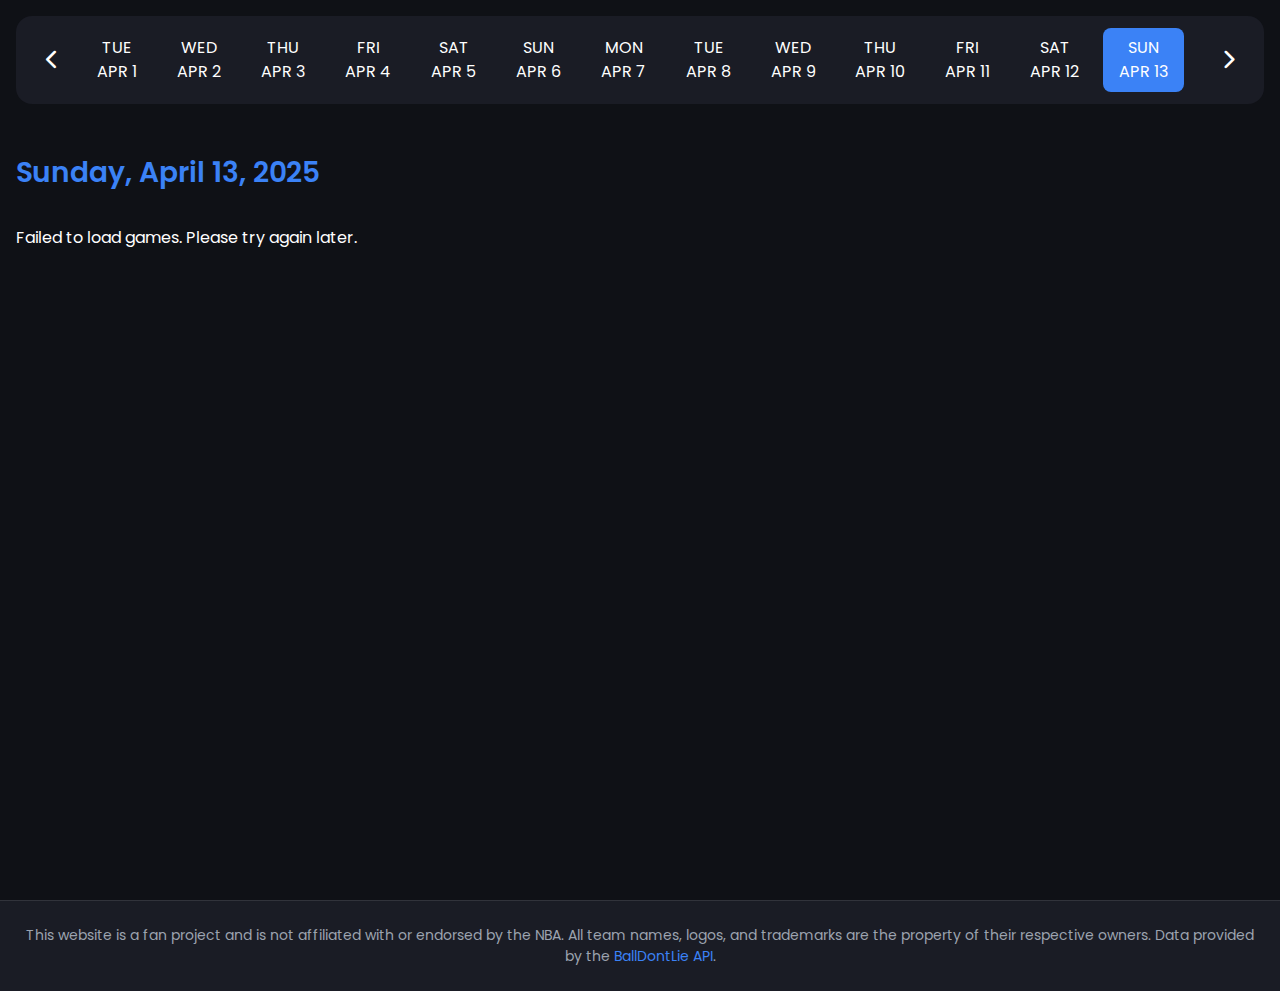
==== commit 024f93f4: "footer" ====
--- a/index.html
+++ b/index.html
@@ -37,6 +37,14 @@
       <div class="loader"></div>
     </div>
   </div>
+  <footer class="footer">
+    <div class="footer-content">
+      <p>
+        This website is a fan project and is not affiliated with or endorsed by the NBA. All team names, logos, and trademarks are the property of their respective owners.
+        Data provided by the <a href="https://www.balldontlie.io/" target="_blank" rel="noopener noreferrer">BallDontLie API</a>.
+      </p>
+    </div>
+  </footer>
   <script src="js/script.js"></script>
 </body>
 </html>
--- a/css/styles.css
+++ b/css/styles.css
@@ -25,6 +25,31 @@
   -webkit-font-smoothing: antialiased;
 }
 
+.footer {
+  background-color: var(--color-card-bg); 
+  color: var(--color-text-muted); 
+  text-align: center;
+  padding: 1rem; 
+  font-size: 0.875rem; 
+  border-top: 1px solid var(--color-border); 
+}
+
+.footer-content p {
+  margin: 0.5rem 0; 
+  line-height: 1.5; 
+}
+
+.footer-content a {
+  color: var(--color-accent);
+  text-decoration: none; 
+  transition: color 0.2s ease; 
+}
+
+.footer-content a:hover {
+  color: white;
+  text-decoration: underline;
+}
+
 #app {
   min-height: 100vh;
   display: flex;
